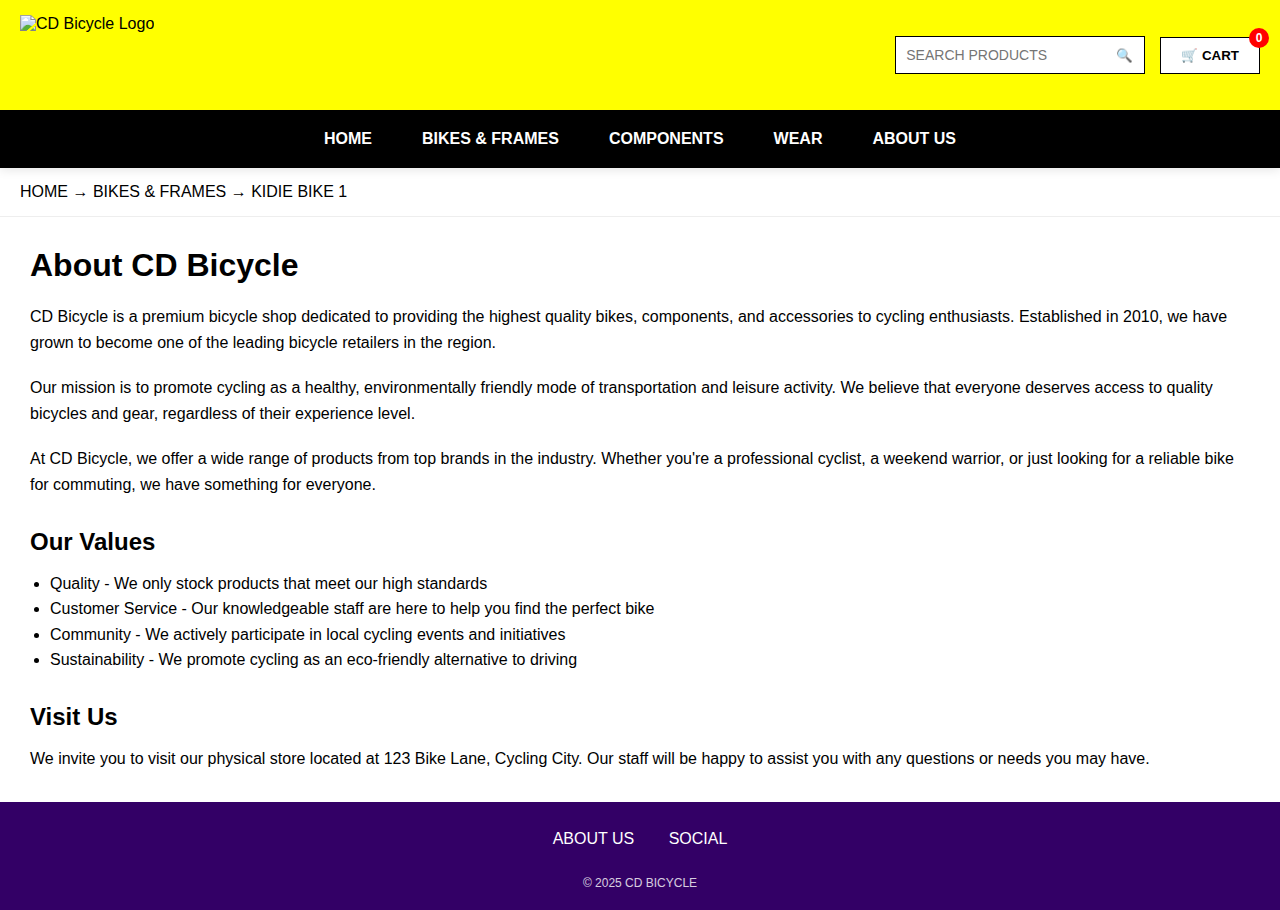
==== about.html @ 3d866195 "Add files via upload" ====
<!DOCTYPE html>
<html lang="en">
<head>
    <meta charset="UTF-8">
    <meta name="viewport" content="width=device-width, initial-scale=1.0">
    <title>CD Bicycle - About Us</title>
    <link rel="stylesheet" href="global.css">
</head>
<body>
    <div class="sticky-header-wrapper">
        <header class="header">
            <div class="logo">
                <img src="images/logo.png" alt="CD Bicycle Logo">
            </div>
            <div class="search-cart">
                <div class="search-box">
                    <input type="text" placeholder="SEARCH PRODUCTS">
                    <button>🔍</button>
                </div>
                <button class="cart-button">
                    🛒 CART
                    <span class="cart-count">0</span>
                </button>
            </div>
        </header>
        
        <nav class="nav-bar">
            <a href="index.html">HOME</a>
            <a href="bikes.html">BIKES & FRAMES</a>
            <a href="components.html">COMPONENTS</a>
            <a href="wear.html">WEAR</a>
            <a href="about.html">ABOUT US</a>
        </nav>
    </div>
    
    <!-- Breadcrumb outside of sticky header -->
    <div class="breadcrumb">
        <a href="index.html">HOME</a> → <a href="bikes.html">BIKES & FRAMES</a> → <a href="#">KIDIE BIKE 1</a>
    </div>

    <main style="padding: 30px;">
        <h1 style="margin-bottom: 20px;">About CD Bicycle</h1>
        <p style="line-height: 1.6; margin-bottom: 20px;">
            CD Bicycle is a premium bicycle shop dedicated to providing the highest quality bikes, components, and accessories to cycling enthusiasts. Established in 2010, we have grown to become one of the leading bicycle retailers in the region.
        </p>
        <p style="line-height: 1.6; margin-bottom: 20px;">
            Our mission is to promote cycling as a healthy, environmentally friendly mode of transportation and leisure activity. We believe that everyone deserves access to quality bicycles and gear, regardless of their experience level.
        </p>
        <p style="line-height: 1.6; margin-bottom: 20px;">
            At CD Bicycle, we offer a wide range of products from top brands in the industry. Whether you're a professional cyclist, a weekend warrior, or just looking for a reliable bike for commuting, we have something for everyone.
        </p>
        <h2 style="margin: 30px 0 15px;">Our Values</h2>
        <ul style="line-height: 1.6; margin-bottom: 20px; padding-left: 20px;">
            <li>Quality - We only stock products that meet our high standards</li>
            <li>Customer Service - Our knowledgeable staff are here to help you find the perfect bike</li>
            <li>Community - We actively participate in local cycling events and initiatives</li>
            <li>Sustainability - We promote cycling as an eco-friendly alternative to driving</li>
        </ul>
        <h2 style="margin: 30px 0 15px;">Visit Us</h2>
        <p style="line-height: 1.6;">
            We invite you to visit our physical store located at 123 Bike Lane, Cycling City. Our staff will be happy to assist you with any questions or needs you may have.
        </p>
    </main>

    <!-- Cart Popup Modal -->
    <div class="cart-popup-overlay" id="cartPopup" style="display: none;">
        <div class="cart-popup">
            <div class="cart-header">
                SHOPPING CART
            </div>
            <div class="cart-items">
                <!-- Cart items will be inserted here by JavaScript -->
            </div>
            <div class="cart-footer">
                <div class="subtotal">Subtotal ₱0.00</div>
                <button class="checkout-btn">🛒 CHECK OUT</button>
            </div>
        </div>
    </div>

    <footer class="footer">
        <a href="about.html">ABOUT US</a>
        <a href="social.html">SOCIAL</a>
        <div class="copyright">© 2025 CD BICYCLE</div>
    </footer>

    <script src="cart.js"></script>
</body>
</html>
---- global.css ----
/* Global Styles */
* {
    margin: 0;
    padding: 0;
    box-sizing: border-box;
    font-family: 'Arial', sans-serif;
}

body {
    min-height: 100vh;
    display: flex;
    flex-direction: column;
}

/* Sticky Header Styling */
.sticky-header-wrapper {
    position: sticky;
    top: 0;
    z-index: 1000;
    width: 100%;
    transition: all 0.3s ease;
    box-shadow: 0 2px 10px rgba(0, 0, 0, 0.1);
}

/* Header Styling */
.header {
    background-color: #ffff00;
    padding: 15px 20px;
    display: flex;
    justify-content: space-between;
    align-items: center;
    transition: padding 0.3s ease;
}

/* Shrink header when scrolled */
.scrolled .header {
    padding: 8px 20px;
}

.scrolled .logo {
    height: 60px;
}

.logo {
    height: 80px;
    transition: height 0.3s ease;
}

.logo img {
    height: 100%;
    width: auto;
}

.search-cart {
    display: flex;
    align-items: center;
    gap: 15px;
}

.search-box {
    position: relative;
    display: flex;
    border: 1px solid #000;
    background-color: white;
    width: 250px;
    max-width: 100%;
}

.search-box input {
    width: calc(100% - 40px);
    padding: 10px;
    border: none;
    outline: none;
    font-size: 14px;
}

.search-box button {
    width: 40px;
    background: white;
    border: none;
    cursor: pointer;
    display: flex;
    align-items: center;
    justify-content: center;
}

.cart-button {
    background-color: white;
    border: 1px solid #000;
    padding: 10px 20px;
    display: flex;
    align-items: center;
    justify-content: center;
    gap: 5px;
    text-decoration: none;
    color: black;
    cursor: pointer;
    position: relative;
    font-weight: bold;
}

.cart-count {
    position: absolute;
    top: -10px;
    right: -10px;
    background-color: red;
    color: white;
    width: 20px;
    height: 20px;
    border-radius: 50%;
    display: flex;
    align-items: center;
    justify-content: center;
    font-size: 12px;
}

.nav-bar {
    background-color: #000;
    padding: 15px 0;
    display: flex;
    justify-content: center;
    flex-wrap: wrap;
    transition: padding 0.3s ease;
}

/* Shrink nav bar when scrolled */
.scrolled .nav-bar {
    padding: 10px 0;
}

.nav-bar a {
    color: white;
    text-decoration: none;
    margin: 0 15px;
    padding: 5px 10px;
    font-weight: bold;
    font-size: 16px;
    position: relative;
}

.nav-bar a.active::after {
    content: '';
    position: absolute;
    bottom: -2px;
    left: 0;
    width: 100%;
    height: 2px;
    background-color: white;
}

/* Breadcrumb Styling */
/* Breadcrumb Styling */
.breadcrumb {
    padding: 15px 20px;
    border-bottom: 1px solid #eee;
    margin-top: 0;
    background-color: white;
}

.breadcrumb a {
    text-decoration: none;
    color: #000;
}

.breadcrumb a:hover {
    text-decoration: underline;
}

/* Main Content */
.main-content {
    flex: 1;
    padding: 20px 0;
}

/* Sidebar Styling */
.sidebar {
    width: 200px;
    padding: 0 20px 0 0;
    border-right: 1px solid #eee;
}

.sidebar h3 {
    margin-bottom: 15px;
    font-size: 18px;
}

.category-list {
    list-style-type: none;
}

.category-list li {
    margin-bottom: 12px;
}

.category-list a {
    text-decoration: none;
    color: #000;
    font-weight: 600;
    transition: color 0.3s;
}

.category-list a:hover {
    color: #4a90e2;
}

.category-list a.active {
    color: gold;
}

/* Product Grid Styling */
.content-header {
    display: flex;
    justify-content: space-between;
    align-items: center;
    margin-bottom: 20px;
}

.content-title {
    font-size: 24px;
    font-weight: bold;
}

.sort-by {
    display: flex;
    align-items: center;
    gap: 10px;
}

.sort-by select {
    padding: 8px;
    border: 1px solid #000;
}

.product-grid {
    display: grid;
    grid-template-columns: repeat(auto-fill, minmax(250px, 1fr));
    gap: 20px;
}

.product-card {
    text-align: center;
    padding: 15px;
    border-radius: 5px;
    transition: transform 0.3s, box-shadow 0.3s;
    cursor: pointer;
}

.product-card:hover {
    transform: translateY(-5px);
    box-shadow: 0 5px 15px rgba(0,0,0,0.1);
}

.product-image {
    width: 150px;
    height: 150px;
    margin: 0 auto 10px;
    border: 1px solid #ddd;
    display: flex;
    align-items: center;
    justify-content: center;
}

.product-name {
    font-weight: bold;
    margin: 10px 0;
}

/* Product Detail Page */
.product-detail {
    display: flex;
    flex-wrap: wrap;
    gap: 30px;
    padding: 20px;
}

.product-images {
    flex: 1;
    min-width: 300px;
}

.main-image {
    width: 100%;
    height: 300px;
    border: 1px solid #ddd;
    display: flex;
    align-items: center;
    justify-content: center;
    margin-bottom: 15px;
}

.thumbnails {
    display: flex;
    gap: 10px;
    flex-wrap: wrap;
}

.thumbnail {
    width: 75px;
    height: 70px;
    border: 1px solid #ddd;
    display: flex;
    align-items: center;
    justify-content: center;
    cursor: pointer;
}

.thumbnail:hover {
    border-color: #4a90e2;
}

.product-info {
    flex: 1;
    min-width: 300px;
}

.product-title {
    font-size: 28px;
    font-weight: bold;
    margin-bottom: 5px;
}

.product-category {
    font-size: 16px;
    color: #666;
    margin-bottom: 20px;
}

.product-price {
    font-size: 24px;
    font-weight: bold;
    margin-bottom: 30px;
}

.product-option {
    margin-bottom: 20px;
}

.option-label {
    font-weight: bold;
    margin-bottom: 8px;
}

.option-select {
    width: 100%;
    max-width: 250px;
    padding: 10px;
    border: 1px solid #ccc;
}

.add-to-cart-btn {
    background-color: #ffff00;
    border: 1px solid #000;
    padding: 12px 20px;
    font-weight: bold;
    cursor: pointer;
    display: flex;
    align-items: center;
    justify-content: center;
    width: 100%;
    max-width: 250px;
    margin-bottom: 10px;
    transition: background-color 0.3s;
}

.add-to-cart-btn:hover {
    background-color: #e6e600;
}

.buy-now-btn {
    background-color: #00b7c2;
    border: none;
    padding: 12px 20px;
    font-weight: bold;
    cursor: pointer;
    color: white;
    width: 100%;
    max-width: 250px;
    transition: background-color 0.3s;
}

.buy-now-btn:hover {
    background-color: #00a0aa;
}

/* Cart Popup */
.cart-popup-overlay {
    position: fixed;
    top: 0;
    left: 0;
    right: 0;
    bottom: 0;
    background-color: rgba(0, 0, 0, 0.5);
    z-index: 1000;
    display: flex;
    justify-content: center;
    align-items: flex-start;
    padding-top: 100px;
}

.cart-popup {
    width: 100%;
    max-width: 800px;
    background-color: white;
    border: 1px solid #ccc;
    box-shadow: 0 4px 15px rgba(0, 0, 0, 0.1);
    border-radius: 5px;
    overflow: hidden;
}

.cart-header {
    background-color: #4a90e2;
    color: white;
    padding: 15px;
    text-align: center;
    font-weight: bold;
    font-size: 18px;
}

.cart-items {
    max-height: 400px;
    overflow-y: auto;
}

.cart-item {
    display: flex;
    flex-wrap: wrap;
    align-items: center;
    padding: 15px;
    border-bottom: 1px solid #eee;
}

.item-image {
    width: 100px;
    height: 75px;
    border: 1px solid #ccc;
    display: flex;
    align-items: center;
    justify-content: center;
    margin-right: 15px;
}

.item-details {
    flex: 1;
    min-width: 150px;
}

.item-name {
    font-size: 18px;
    font-weight: bold;
}

.item-variant {
    font-size: 14px;
    color: #666;
}

.item-quantity {
    display: flex;
    align-items: center;
    margin: 10px 15px;
}

.quantity-btn {
    width: 30px;
    height: 30px;
    background-color: #4a90e2;
    color: white;
    border: none;
    font-size: 16px;
    font-weight: bold;
    cursor: pointer;
}

.quantity-input {
    width: 40px;
    height: 30px;
    text-align: center;
    border: 1px solid #ccc;
}

.item-price {
    font-weight: bold;
    width: 120px;
    text-align: right;
    font-size: 18px;
}

.cart-footer {
    padding: 20px;
    display: flex;
    justify-content: space-between;
    align-items: center;
    border-top: 1px solid #eee;
    flex-wrap: wrap;
    gap: 15px;
}

.subtotal {
    font-size: 20px;
    font-weight: bold;
}

.checkout-btn {
    background-color: #00b7c2;
    color: white;
    border: none;
    padding: 12px 25px;
    font-weight: bold;
    cursor: pointer;
    font-size: 16px;
    display: flex;
    align-items: center;
    gap: 8px;
    border-radius: 3px;
    transition: background-color 0.3s;
}

.checkout-btn:hover {
    background-color: #00a0aa;
}

/* Homepage Styling */
.hero-slider {
    position: relative;
    overflow: hidden;
    width: 100%;
    height: 400px;
}

.slider-image {
    width: 100%;
    height: 100%;
    display: flex;
    align-items: center;
    justify-content: center;
    border: 1px solid #ddd;
    font-size: 24px;
    color: #666;
}

.slider-nav {
    position: absolute;
    bottom: 15px;
    left: 0;
    right: 0;
    display: flex;
    justify-content: center;
    gap: 10px;
}

.slider-nav-item {
    width: 10px;
    height: 10px;
    border-radius: 50%;
    background-color: #ddd;
    cursor: pointer;
}

.slider-nav-item.active {
    background-color: #4a90e2;
}

.category-section {
    padding: 30px 20px;
    border-bottom: 1px solid #eee;
}

.section-header {
    display: flex;
    justify-content: space-between;
    align-items: center;
    margin-bottom: 20px;
}

.section-title {
    font-size: 22px;
    font-weight: bold;
}

.see-more {
    color: #4a90e2;
    text-decoration: none;
    font-weight: bold;
    font-size: 14px;
}

.category-grid {
    display: grid;
    grid-template-columns: repeat(auto-fill, minmax(200px, 1fr));
    gap: 15px;
}

.category-card {
    text-align: center;
    border: 1px solid #eee;
    padding: 15px;
    border-radius: 5px;
    transition: transform 0.3s, box-shadow 0.3s;
}

.category-card:hover {
    transform: translateY(-5px);
    box-shadow: 0 5px 15px rgba(0,0,0,0.1);
}

.category-image {
    width: 100%;
    height: 150px;
    display: flex;
    align-items: center;
    justify-content: center;
    margin-bottom: 10px;
}

.category-name {
    font-weight: bold;
    margin-top: 10px;
}

/* Footer Styling */
.footer {
    background-color: #330066;
    color: white;
    padding: 20px;
    text-align: center;
    margin-top: auto;
}

.footer a {
    color: white;
    text-decoration: none;
    display: inline-block;
    margin: 8px 15px;
    transition: opacity 0.3s;
}

.footer a:hover {
    opacity: 0.8;
}

.copyright {
    margin-top: 20px;
    font-size: 12px;
    opacity: 0.8;
}

/* Responsive Design */
@media (max-width: 768px) {
    .header {
        flex-direction: column;
        gap: 15px;
    }
    
    .search-cart {
        width: 100%;
        justify-content: center;
    }
    
    .search-box {
        width: 100%;
    }
    
    .nav-bar a {
        margin: 5px;
        padding: 5px;
    }
    
    .content-header {
        flex-direction: column;
        align-items: flex-start;
        gap: 15px;
    }
    
    .product-grid {
        grid-template-columns: repeat(auto-fill, minmax(150px, 1fr));
    }
    
    .product-image {
        width: 120px;
        height: 120px;
    }
    
    .product-detail {
        padding: 15px;
    }
    
    .main-image {
        height: 250px;
    }
    
    .cart-popup {
        width: 95%;
    }
    
    .item-price {
        text-align: left;
        width: 100%;
        margin-top: 10px;
    }
    
    .cart-footer {
        flex-direction: column;
        align-items: flex-end;
    }
}

@media (max-width: 480px) {
    .product-grid {
        grid-template-columns: repeat(auto-fill, minmax(130px, 1fr));
    }
    
    .product-image {
        width: 100px;
        height: 100px;
    }
    
    .category-grid {
        grid-template-columns: repeat(auto-fill, minmax(150px, 1fr));
    }
    
    .hero-slider {
        height: 250px;
    }
}
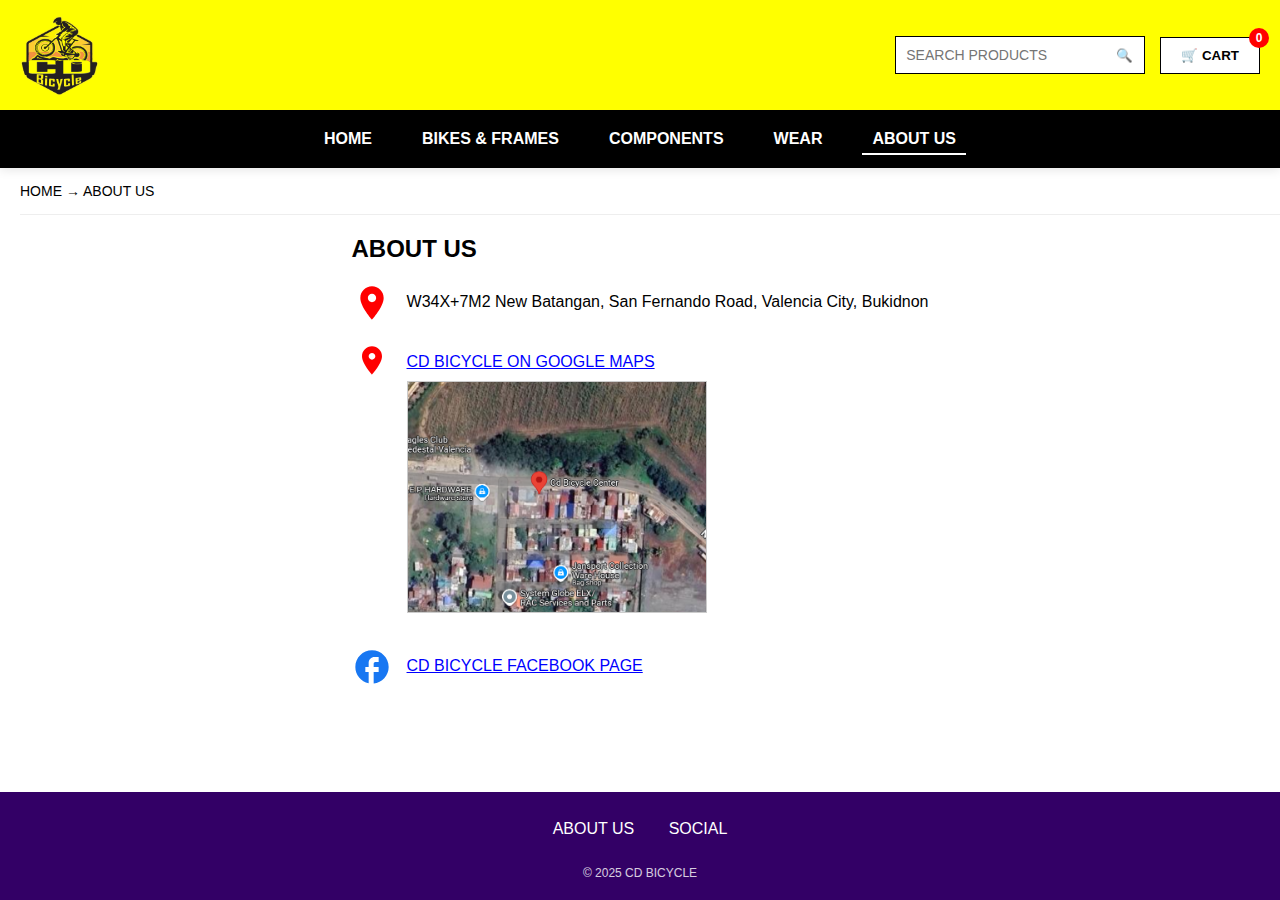
==== commit fdc35c02: "Add files via upload" ====
--- a/about.html
+++ b/about.html
@@ -5,6 +5,81 @@
     <meta name="viewport" content="width=device-width, initial-scale=1.0">
     <title>CD Bicycle - About Us</title>
     <link rel="stylesheet" href="global.css">
+    <style>
+        .about-us-content {
+            padding: 20px;
+            max-width: 1000px;
+            margin: 0 auto;
+        }
+        
+        .about-us-title {
+            font-size: 24px;
+            font-weight: bold;
+            margin-bottom: 20px;
+        }
+        
+        .location-container {
+            display: flex;
+            align-items: flex-start;
+            margin-bottom: 20px;
+        }
+        
+        .location-icon {
+            width: 40px;
+            height: 40px;
+            margin-right: 15px;
+        }
+        
+        .location-text {
+            font-size: 16px;
+            margin-top: 10px;
+        }
+        
+        .map-container {
+            display: flex;
+            align-items: flex-start;
+            margin-bottom: 30px;
+        }
+        
+        .pin-icon {
+            width: 40px;
+            height: 40px;
+            margin-right: 15px;
+        }
+        
+        .map-link {
+            color: blue;
+            text-decoration: underline;
+            margin-top: 10px;
+            margin-bottom: 10px;
+            display: block;
+        }
+        
+        .map-image {
+            width: 100%;
+            max-width: 300px;
+            height: auto;
+            border: 1px solid #ccc;
+        }
+        
+        .social-container {
+            display: flex;
+            align-items: flex-start;
+            margin-bottom: 20px;
+        }
+        
+        .facebook-icon {
+            width: 40px;
+            height: 40px;
+            margin-right: 15px;
+        }
+        
+        .facebook-link {
+            color: blue;
+            text-decoration: underline;
+            margin-top: 10px;
+        }
+    </style>
 </head>
 <body>
     <div class="sticky-header-wrapper">
@@ -29,37 +104,37 @@
             <a href="bikes.html">BIKES & FRAMES</a>
             <a href="components.html">COMPONENTS</a>
             <a href="wear.html">WEAR</a>
-            <a href="about.html">ABOUT US</a>
+            <a href="about.html" class="active">ABOUT US</a>
         </nav>
     </div>
-    
-    <!-- Breadcrumb outside of sticky header -->
-    <div class="breadcrumb">
-        <a href="index.html">HOME</a> → <a href="bikes.html">BIKES & FRAMES</a> → <a href="#">KIDIE BIKE 1</a>
+
+    <div id="breadcrumb-container" class="breadcrumb">
+        <a href="index.html">HOME</a> → <a href="about.html">ABOUT US</a>
     </div>
 
-    <main style="padding: 30px;">
-        <h1 style="margin-bottom: 20px;">About CD Bicycle</h1>
-        <p style="line-height: 1.6; margin-bottom: 20px;">
-            CD Bicycle is a premium bicycle shop dedicated to providing the highest quality bikes, components, and accessories to cycling enthusiasts. Established in 2010, we have grown to become one of the leading bicycle retailers in the region.
-        </p>
-        <p style="line-height: 1.6; margin-bottom: 20px;">
-            Our mission is to promote cycling as a healthy, environmentally friendly mode of transportation and leisure activity. We believe that everyone deserves access to quality bicycles and gear, regardless of their experience level.
-        </p>
-        <p style="line-height: 1.6; margin-bottom: 20px;">
-            At CD Bicycle, we offer a wide range of products from top brands in the industry. Whether you're a professional cyclist, a weekend warrior, or just looking for a reliable bike for commuting, we have something for everyone.
-        </p>
-        <h2 style="margin: 30px 0 15px;">Our Values</h2>
-        <ul style="line-height: 1.6; margin-bottom: 20px; padding-left: 20px;">
-            <li>Quality - We only stock products that meet our high standards</li>
-            <li>Customer Service - Our knowledgeable staff are here to help you find the perfect bike</li>
-            <li>Community - We actively participate in local cycling events and initiatives</li>
-            <li>Sustainability - We promote cycling as an eco-friendly alternative to driving</li>
-        </ul>
-        <h2 style="margin: 30px 0 15px;">Visit Us</h2>
-        <p style="line-height: 1.6;">
-            We invite you to visit our physical store located at 123 Bike Lane, Cycling City. Our staff will be happy to assist you with any questions or needs you may have.
-        </p>
+    <main class="about-us-content">
+        <h1 class="about-us-title">ABOUT US</h1>
+        
+        <!-- Location Information -->
+        <div class="location-container">
+            <img src="images/location-icon.png" alt="Location" class="location-icon" onerror="this.src='data:image/svg+xml;utf8,<svg xmlns=\'http://www.w3.org/2000/svg\' width=\'40\' height=\'40\' viewBox=\'0 0 24 24\' fill=\'red\'><path d=\'M12 2C8.13 2 5 5.13 5 9c0 5.25 7 13 7 13s7-7.75 7-13c0-3.87-3.13-7-7-7zm0 9.5c-1.38 0-2.5-1.12-2.5-2.5s1.12-2.5 2.5-2.5 2.5 1.12 2.5 2.5-1.12 2.5-2.5 2.5z\'/></svg>'">
+            <div class="location-text">W34X+7M2 New Batangan, San Fernando Road, Valencia City, Bukidnon</div>
+        </div>
+        
+        <!-- Map Information -->
+        <div class="map-container">
+            <img src="images/pin-icon.png" alt="Map Pin" class="pin-icon" onerror="this.src='data:image/svg+xml;utf8,<svg xmlns=\'http://www.w3.org/2000/svg\' width=\'40\' height=\'40\' viewBox=\'0 0 24 24\' fill=\'red\'><path d=\'M18 8c0-3.31-2.69-6-6-6S6 4.69 6 8c0 4.5 6 11 6 11s6-6.5 6-11zm-8 0c0-1.1.9-2 2-2s2 .9 2 2-.89 2-2 2c-1.1 0-2-.9-2-2z\'/></svg>'">
+            <div>
+                <a href="https://www.google.com/maps/place/Cd+Bicycle+Center/@7.9056914,125.0983293,337m/data=!3m1!1e3!4m6!3m5!1s0x32ff196221da6ab3:0x514547b596865483!8m2!3d7.9056339!4d125.0991486!16s%2Fg%2F11qg2fydk_?entry=ttu&g_ep=EgoyMDI1MDMzMC4wIKXMDSoJLDEwMjExNDU1SAFQAw%3D%3D" target="_blank" class="map-link">CD BICYCLE ON GOOGLE MAPS</a>
+                <img src="images/map.jpg" alt="Store Location Map" class="map-image" onerror="this.src='data:image/svg+xml;utf8,<svg xmlns=\'http://www.w3.org/2000/svg\' width=\'300\' height=\'200\' viewBox=\'0 0 300 200\'><rect width=\'300\' height=\'200\' fill=\'%23eee\'/><text x=\'150\' y=\'100\' font-family=\'Arial\' font-size=\'14\' text-anchor=\'middle\' fill=\'%23999\'>Map Image</text></svg>'">
+            </div>
+        </div>
+        
+        <!-- Facebook Information -->
+        <div class="social-container">
+            <img src="images/facebook-icon.png" alt="Facebook" class="facebook-icon" onerror="this.src='data:image/svg+xml;utf8,<svg xmlns=\'http://www.w3.org/2000/svg\' width=\'40\' height=\'40\' viewBox=\'0 0 24 24\' fill=\'%231877f2\'><path d=\'M22 12c0-5.52-4.48-10-10-10S2 6.48 2 12c0 4.84 3.44 8.87 8 9.8V15H8v-3h2V9.5C10 7.57 11.57 6 13.5 6H16v3h-2c-.55 0-1 .45-1 1v2h3v3h-3v6.95c5.05-.5 9-4.76 9-9.95z\'/></svg>'">
+            <a href="https://www.facebook.com/profile.php?id=100064032975669" target="_blank" class="facebook-link">CD BICYCLE FACEBOOK PAGE</a>
+        </div>
     </main>
 
     <!-- Cart Popup Modal -->
--- a/global.css
+++ b/global.css
@@ -149,12 +149,11 @@
 }
 
 /* Breadcrumb Styling */
-/* Breadcrumb Styling */
 .breadcrumb {
-    padding: 15px 20px;
+    padding: 15px 0;
+    margin-left: 20px;
     border-bottom: 1px solid #eee;
-    margin-top: 0;
-    background-color: white;
+    font-size: 14px;
 }
 
 .breadcrumb a {
